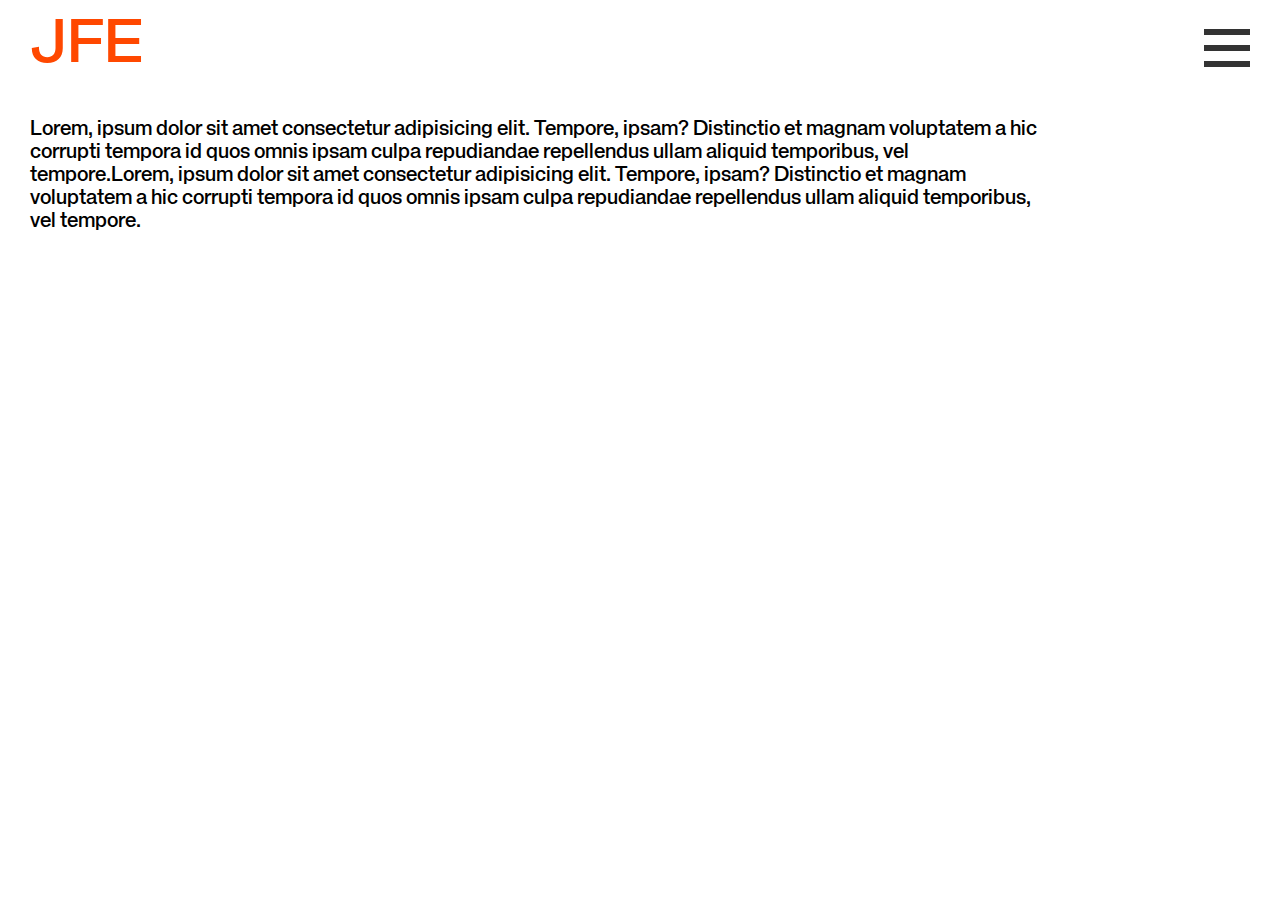
==== about.html @ 379cea58 "update for mobile" ====
<!DOCTYPE html>
<html lang="en">
<head>
    <meta charset="UTF-8">
    <meta name="viewport" content="width=device-width, initial-scale=1.0">
    <link rel="stylesheet" href="./styles/normalize.css" />
    <link rel="stylesheet" href="./styles/style.css" />

    <title>Joseph Field Eccles</title>
    <link rel="apple-touch-icon" sizes="57x57" href="./apple-icon-57x57.png">
    <link rel="apple-touch-icon" sizes="60x60" href="./apple-icon-60x60.png">
    <link rel="apple-touch-icon" sizes="72x72" href="./apple-icon-72x72.png">
    <link rel="apple-touch-icon" sizes="76x76" href="./apple-icon-76x76.png">
    <link rel="apple-touch-icon" sizes="114x114" href="./apple-icon-114x114.png">
    <link rel="apple-touch-icon" sizes="120x120" href="./apple-icon-120x120.png">
    <link rel="apple-touch-icon" sizes="144x144" href="./apple-icon-144x144.png">
    <link rel="apple-touch-icon" sizes="152x152" href="./apple-icon-152x152.png">
    <link rel="apple-touch-icon" sizes="180x180" href="./apple-icon-180x180.png">
    <link rel="icon" type="image/png" sizes="192x192"  href="./android-icon-192x192.png">
    <link rel="icon" type="image/png" sizes="32x32" href="./favicon-32x32.png">
    <link rel="icon" type="image/png" sizes="96x96" href="./favicon-96x96.png">
    <link rel="icon" type="image/png" sizes="16x16" href="./favicon-16x16.png">
    <link rel="manifest" href="/manifest.json">
    <meta name="msapplication-TileColor" content="#ffffff">
    <meta name="msapplication-TileImage" content="./ms-icon-144x144.png">
    <meta name="theme-color" content="#ffffff">
</head>
<body>
    <header>
        <nav>
            <div class="top-nav">
                <a href="https://engage-here.co.uk"><h2>JFE</h2></a>
            </div>
            <input class="menu-btn" type="checkbox" id="menu-btn" />
            <label class="menu-icon" for="menu-btn"><span class="navicon"></span></label>
            
            <div class="nav-menu">
                <a href="./index.html">WORK</a>
                <a href="./#">CV</a>
            </div> 
            
        </nav>
    </header>
    <main>
        <div class="about">
            <p>Lorem, ipsum dolor sit amet consectetur adipisicing elit. Tempore, ipsam? Distinctio et magnam voluptatem a hic corrupti tempora id quos omnis ipsam culpa repudiandae repellendus ullam aliquid temporibus, vel tempore.Lorem, ipsum dolor sit amet consectetur adipisicing elit. Tempore, ipsam? Distinctio et magnam voluptatem a hic corrupti tempora id quos omnis ipsam culpa repudiandae repellendus ullam aliquid temporibus, vel tempore.</p>
        </div>
    </main>
</body>
</html>
---- styles/style.css ----
* {
    box-sizing: border-box;
  }

:root {
    --Yellow: #ffe50f;
    --white: #fff;
    --black: #000;
    --background: #cfd7de;
    --accentRed: #ff0000;
    --accentBlue: #0000ff;
    --JFEtype: "TrainerGrotesk Regular";
    --EHtype2: "century_schoolbook_monospacRg";
}

@font-face{
    font-family:"TrainerGrotesk Regular";
    src:url("../fonts/TrainerGrotesk-Regular.woff2") format("woff2"),
    url("../fonts/TrainerGrotesk-Regular.woff") format("woff");
}

@font-face{
    font-family: "century_schoolbook_monospacRg";
    src: url('../EH_Website_Fonts/centuryschoolbookbt-monospace-webfont.woff2') format('woff2'),
           url('../EH_Website_Fonts/centuryschoolbookbt-monospace-webfont.woff') format('woff');
      font-weight: normal;
      font-style: normal;
}

/* General */

body {
    font-size: 100%;
    width: 100vw;
}

main {
height: auto;
width: 100%;
}

img {
  max-width: 100%;
  display: block;
  height: auto;
}

h1 {
font-family: "TrainerGrotesk Regular";
line-height: 0.8;
margin: 0; 
font-size: 6vw;
text-transform: uppercase;
font-weight: 400;
color: rgb(42, 95, 107);
}

h2 {
font-family: "TrainerGrotesk Regular";
line-height: 0.8;
margin: 0 auto 0 0; 
font-size: 6vw;
text-transform: uppercase;
font-weight: 100;
color: rgb(0, 0, 0);
text-align: left;
}

.top-nav h2 {
font-size: 60px;
color: rgb(255, 72, 0);
}

a {
  text-decoration: none;
  color: #000;
}

h3 {
  font-family: "TrainerGrotesk Regular";
  font-size: 20px;
  font-weight: 500;
  color: black;
  text-align: left;
  margin: 0 auto 0 0;
}

h4 {
 
}

h5 {
  font-family: var(--EHtype);
  font-size: 20px;
  font-weight: 500;
  color: var(--accentRed);
  text-align: left;
  margin: 0 auto 0 0;

}

h6 {
 
}

p {
  font-family: "TrainerGrotesk Regular";
  font-size: 20px;
  font-weight: 500;
}


section {
  display: flex;
  height: 90vh;
  width: 100vw;
  flex-direction: column;
  justify-content: space-between;
  align-items: left;
  background-color: rgb(239, 239, 239);
}

section:first-of-type {
  display: flex;
  height: 90vh;
  flex-direction: column;
  justify-content: center;
  align-items: center;
  background-color: rgb(255, 255, 255);
  padding-left: 30px;
}

section:nth-of-type(3) {
  background-color: rgb(255, 255, 255);
}

section:last-of-type {
  background-color: rgb(255, 255, 255);
}

.lockup {
  display: flex;
  flex-direction: row;
}

.lockup-reverse {
  display: flex;
  flex-direction: row-reverse;
}

.title {
  width: 50vw;
  padding: 30px;
}

.title h2 { 
  text-align: left;
  color: black;
}


picture {
  width: 50vw;
  position: relative;
}

.button-new {
  font-family: "TrainerGrotesk Regular";
  position: absolute;
  top: 50%;
  left: 50%;
  transform: translate(-50%, -50%);
  background-color: transparent;
  color: #fff;
  font-size: 30px;
  border: none;
  padding: 10px;
}

.caption{
  display: flex;
  flex-direction: row;
  align-items: end;
  width: 100vw;
  padding: 30px;
}

.caption p {
  width: calc(50vw - 30px);
  margin: 0;
  padding-right: 30px;
}

.credits {
  padding-left: 30px;
}

/* Header */

header {
  position: absolute;
  width: 100%;
  z-index: 3;
  padding: 0;
  margin: 0;
}

header a {
  text-decoration: none;
  color: var(--black);
}

/* -------------------------------- */

/* Navigation */
 
header nav {
  display: flex;
  justify-content: space-between;
  align-items: center;
  padding-right: 0px;
  width: 100vw;
  position: relative;
}

header .nav-logo {
  display: block;
  width: 250px;
  padding-left: 40px;
  padding-top: 12px;
  padding-bottom: 9px;
}


nav .nav-menu {
  margin: 0 auto;
  display: flex;
  flex-direction: column;
  overflow: hidden;
  position: relative;
  z-index: 0;
  padding-left: 0;
  justify-content: center;
  align-items: center;
  max-height: 0;
  background-color: lightgrey;
}

header .nav-contact {
  text-align: right;
  margin-right: 0px;
  padding: 16px;
  width: 0px;
  display: block;
}

header .nav-journal {
  padding: 16px;
}

header .nav-dropdown-button {
  color: var(--black);
  padding: 16px;
  border: none;
  background: var(--Yellow);
  text-align: center;
}

header .nav-dropdown {
  position: relative;
  display: inline-block;
}
  
header .nav-dropdown-content {
  display: none;
  position: absolute;
  background-color: var(--black);
  min-width: 200px;
  z-index: 1;
  left: 50%;
  margin-left: -100px;

}
  
header .nav-dropdown-content a {
  color: var(--white);
  padding: 1.5rem 0rem;
  text-decoration: none;
  display: block;
}
  
header .nav-dropdown-content a:hover {
  color: var(--Yellow);
}
  
header .nav-dropdown:hover .nav-dropdown-content {
  display: block;
}

/* -------------------------------- */

/* Navigation Setup for Mobile */

header .menu-icon {
  cursor: pointer;
  display: none;
  padding: 28px 40px;
  position: relative;
  user-select: none;
  z-index: 10;
}

header .menu-icon .navicon {
  background: #333;
  display: block;
  height: 5.5px;
  position: relative;
  transition: background .2s ease-out;
  width: 46px;
  margin: 0 0 0 auto;
}

header .menu-icon .navicon:before,
header .menu-icon .navicon:after {
  background: #333;
  content: '';
  display: block;
  height: 100%;
  position: absolute;
  transition: all .2s ease-out;
  width: 100%;
}

header .menu-icon .navicon:before {
  top: 16px;
}

header .menu-icon .navicon:after {
  top: -16px;
}

/* menu btn */
header .menu-btn {
  display: none;
}

header .menu-btn:checked ~ .menu-icon .navicon {
  background: transparent;
}

header .menu-btn:checked ~ .menu-icon .navicon:before {
  transform: rotate(-45deg);
}

header .menu-btn:checked ~ .menu-icon .navicon:after {
  transform: rotate(45deg);
}

header .menu-btn:checked ~ .menu-icon:not(.steps) .navicon:before,
header .menu-btn:checked ~ .menu-icon:not(.steps) .navicon:after {
  top: 0;
}

header nav {
  display: flex;
  justify-content: space-between;
  width: 100%;
  padding: 0;
  flex-wrap: wrap;
}

header .nav-journal {
  display: block;
}

nav .nav-contact {
  display: block;
  padding: 16px;
  text-align: center;
}

header label {
  width: calc(100vw - 147px);
  text-align: right;
}

header .nav-logo {
  display: block;
  margin: 0 auto 0 0;
  padding-left: 20px;
  width: 180px;
} 

header .nav-dropdown {
  display: flex;
  flex-direction: column;
  width: 100%;
}

header .nav-dropdown-button {
  display: block;
  text-align: center;
  width: 100%;
}

nav .top-nav {
  display: inline-block;
  justify-content: space-between;
  width: auto;
  position: relative;
  z-index: 100;
  padding-left: 30px;
  padding-top: 20px;

}

header .menu-icon {
  cursor: pointer;
  display: inline-block;
  padding-right: 30px;
padding-top: 45px;
}



header .nav-dropdown:active .nav-dropdown-content {
  display: block;
}

nav .nav-dropdown-content {
  display: none;
  position: relative;
  left: 0;
  margin-left: 0;
}

nav .nav-journal {
  display: block;
  padding: 16px;
}

#menu-btn:checked ~ .nav-menu {
  position: relative;
  min-height: 117vh;
  width: 100%;
  margin: -17vh auto 0 auto;
  z-index: 1;
}

.nav-menu a {
  font-family: "TrainerGrotesk Regular";
  line-height: 0.8;
  margin: 0; 
  font-size: 6vw;
}

  
  .close {
  color: rgb(239, 239, 239);
  font-size: 36px;
  position: absolute;
  right: 20px;
  top: 20px;
  font-family: "TrainerGrotesk Regular";
  z-index: 400;
  }
  
  .close:hover,
  .close:focus {
  color: rgb(255, 72, 0);
  text-decoration: none;
  cursor: pointer;
  }

  .film-preview {
    background-color: rgb(0, 0, 0) !important;
    height: 100vh;
    width: 100vw;
  }

  .vimeo {
    height: 100vh;
    padding: 10%;
  }
   
  iframe {
   
  }

  .about {
    padding: 100px 30px;
    max-width: 1080px;
  }

/* -------------------------------- */

@media screen and (max-width: 1000px) {



}

/* -------------------------------- */

@media screen and (max-width: 600px) {

h1 {
font-size: 11vw;
padding: 0 30px;
}

h2 {
  font-size: 11vw;
}

.nav-menu a {
font-size: 11vw;
}

.title {
  width: 70vw;
}

.title h2 {
    text-align: left;
    font-size: 11vw;
}

.top-nav h2 {
  font-size: 11vw;
}

.lockup {
  display: flex;
  flex-direction: column-reverse;
}
  
.lockup-reverse {
  display: flex;
  flex-direction: column-reverse;
}

picture {
  width: 100vw;
}

.caption {
  flex-direction: column;
  align-items: start;
}

.caption p {
  width: calc(100vw - 30px);
  padding-bottom: 30px;
}

.credits {
  padding-left: 0px;

}

section {
  height: 90vh;
  justify-content:start;
}

header label {
  width: calc(100vw - 50vw)

}

  

}
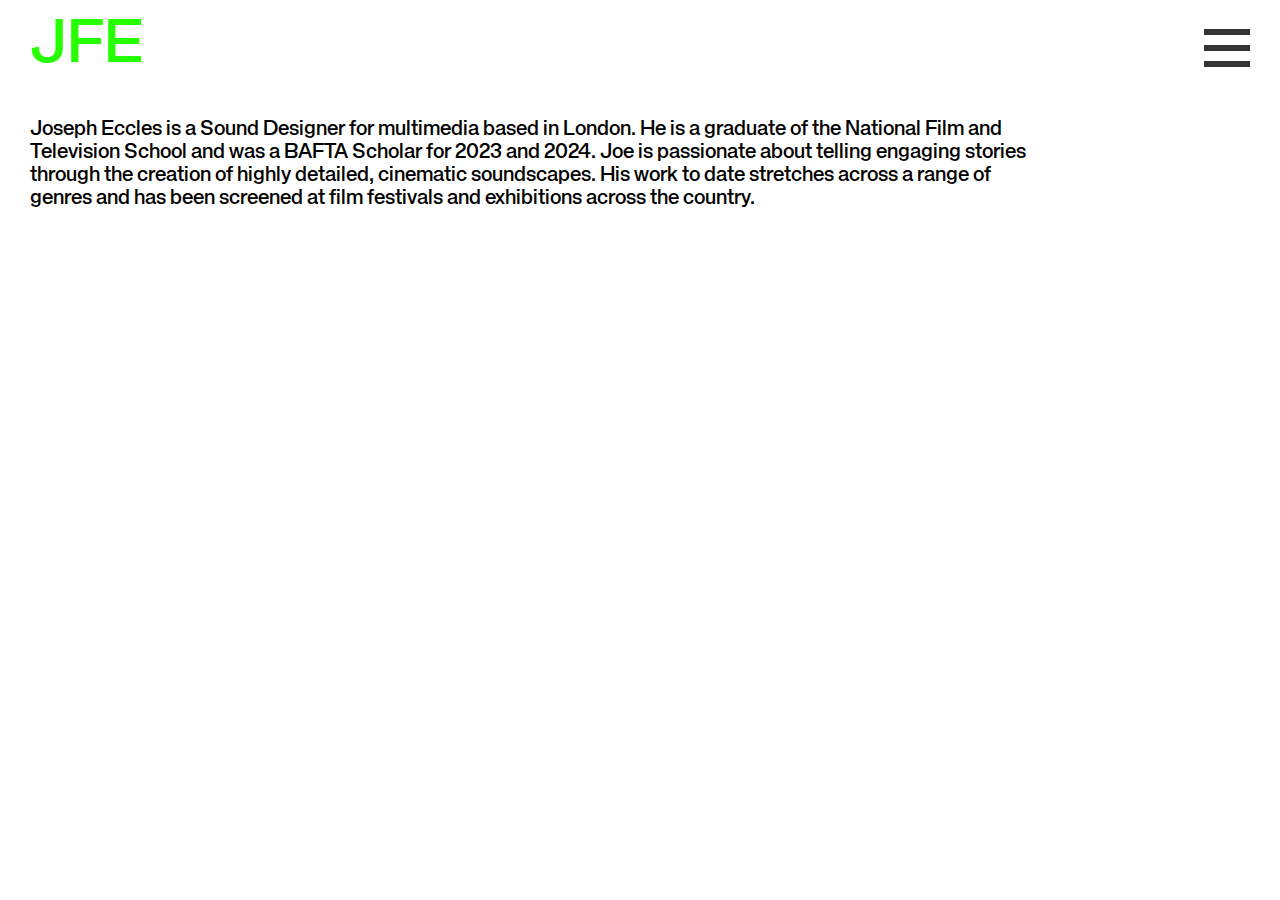
==== commit 17177963: "text update" ====
--- a/about.html
+++ b/about.html
@@ -29,7 +29,7 @@
     <header>
         <nav>
             <div class="top-nav">
-                <a href="https://engage-here.co.uk"><h2>JFE</h2></a>
+                <a href="./index.html"><h2>JFE</h2></a>
             </div>
             <input class="menu-btn" type="checkbox" id="menu-btn" />
             <label class="menu-icon" for="menu-btn"><span class="navicon"></span></label>
@@ -43,7 +43,7 @@
     </header>
     <main>
         <div class="about">
-            <p>Lorem, ipsum dolor sit amet consectetur adipisicing elit. Tempore, ipsam? Distinctio et magnam voluptatem a hic corrupti tempora id quos omnis ipsam culpa repudiandae repellendus ullam aliquid temporibus, vel tempore.Lorem, ipsum dolor sit amet consectetur adipisicing elit. Tempore, ipsam? Distinctio et magnam voluptatem a hic corrupti tempora id quos omnis ipsam culpa repudiandae repellendus ullam aliquid temporibus, vel tempore.</p>
+            <p>Joseph Eccles is a Sound Designer for multimedia based in London. He is a graduate of the National Film and Television School and was a BAFTA Scholar for 2023 and 2024. Joe is passionate about telling engaging stories through the creation of highly detailed, cinematic soundscapes. His work to date stretches across a range of genres and has been screened at film festivals and exhibitions across the country.</p>
         </div>
     </main>
 </body>
--- a/styles/style.css
+++ b/styles/style.css
@@ -47,7 +47,7 @@
 
 h1 {
 font-family: "TrainerGrotesk Regular";
-line-height: 0.8;
+line-height: 0.85;
 margin: 0; 
 font-size: 6vw;
 text-transform: uppercase;
@@ -57,7 +57,7 @@
 
 h2 {
 font-family: "TrainerGrotesk Regular";
-line-height: 0.8;
+line-height: 0.85;
 margin: 0 auto 0 0; 
 font-size: 6vw;
 text-transform: uppercase;
@@ -68,7 +68,7 @@
 
 .top-nav h2 {
 font-size: 60px;
-color: rgb(255, 72, 0);
+color: rgb(38, 255, 0);
 }
 
 a {
@@ -128,6 +128,7 @@
   align-items: center;
   background-color: rgb(255, 255, 255);
   padding-left: 30px;
+  padding-right: 30px;
 }
 
 section:nth-of-type(3) {
@@ -449,7 +450,7 @@
 
 .nav-menu a {
   font-family: "TrainerGrotesk Regular";
-  line-height: 0.8;
+  line-height: 0.85;
   margin: 0; 
   font-size: 6vw;
 }
@@ -506,15 +507,31 @@
 
 h1 {
 font-size: 11vw;
-padding: 0 30px;
+padding: 0px;
+text-align: left;
+margin: 0 auto 0 0;
+width: 70%
 }
 
 h2 {
   font-size: 11vw;
+  text-align: right;
+}
+
+h2:first-of-type {
+  margin: 0 0 0 auto;
+}
+
+.title.two{
+  margin: 0 0 0 auto;
+}
+
+.title.two h2 {
+  text-align: right;
 }
 
 .nav-menu a {
-font-size: 11vw;
+font-size: 16.5vw;
 }
 
 .title {
@@ -569,6 +586,17 @@
 
 }
 
-  
+section {
+  background-color: rgb(255, 255, 255);
+  height: 105vh;
+}
+
+section:first-of-type {
+  height: 90vh;
+}
+
+.vimeo {
+  padding: 10% 0;
+}   
 
 }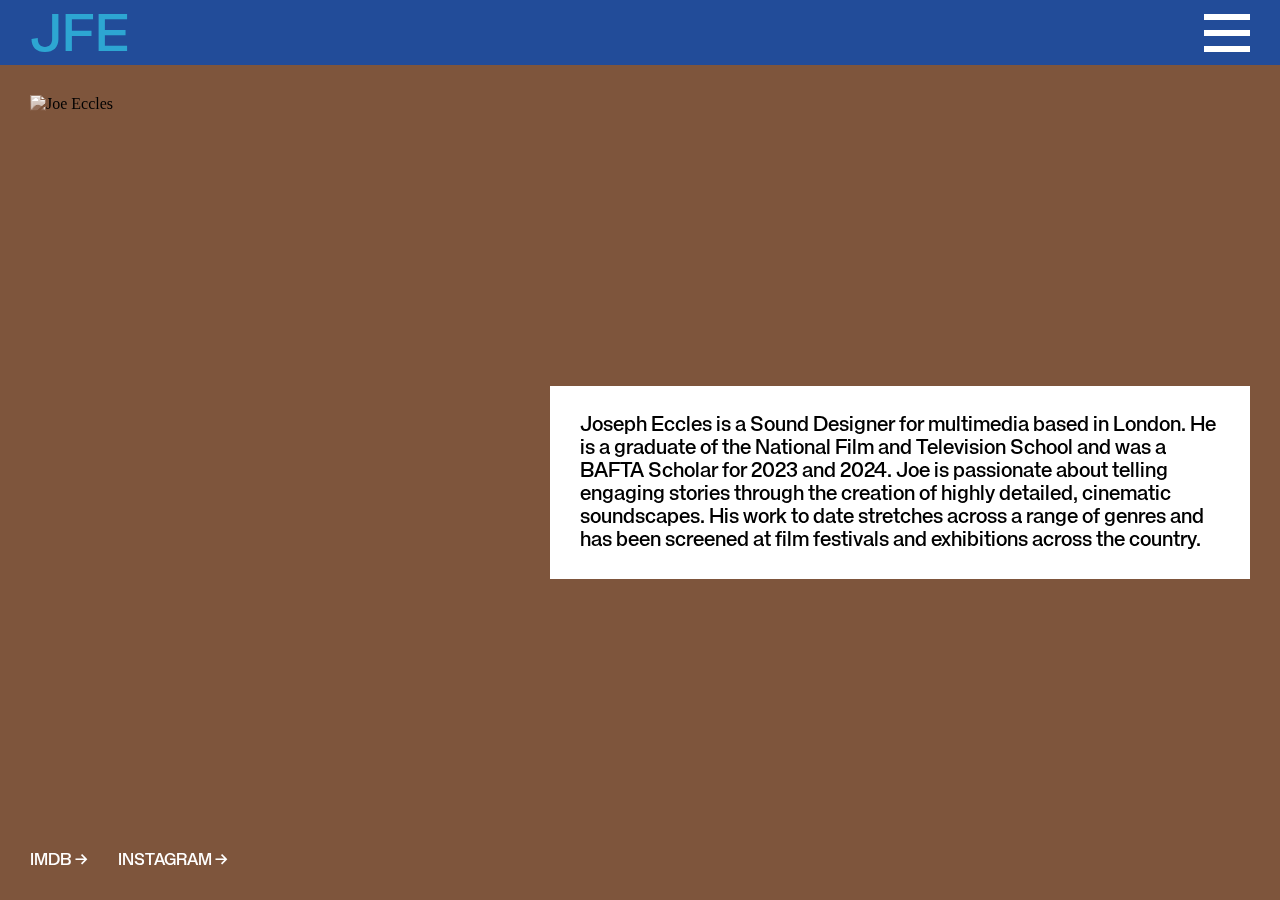
==== commit bdd59b0a: "costmetic update" ====
--- a/about.html
+++ b/about.html
@@ -41,9 +41,14 @@
             
         </nav>
     </header>
-    <main>
+    <main class="main-about">
         <div class="about">
+            <picture><img src="https://res.cloudinary.com/engage-here-cic/image/upload/v1736497521/JFE_Profile_aw77mb.jpg" alt="Joe Eccles"></picture>
             <p>Joseph Eccles is a Sound Designer for multimedia based in London. He is a graduate of the National Film and Television School and was a BAFTA Scholar for 2023 and 2024. Joe is passionate about telling engaging stories through the creation of highly detailed, cinematic soundscapes. His work to date stretches across a range of genres and has been screened at film festivals and exhibitions across the country.</p>
+            <div class="links">
+                <a href="http://">IMDB →</a>
+                <a href="http://">INSTAGRAM →</a>
+            </div>
         </div>
     </main>
 </body>
--- a/styles/style.css
+++ b/styles/style.css
@@ -39,10 +39,20 @@
 width: 100%;
 }
 
+.main-about {
+  background-color: rgb(126, 85, 60);
+}
+
+
 img {
   max-width: 100%;
   display: block;
   height: auto;
+}
+
+.about picture img {
+  filter: grayscale();
+  mix-blend-mode: hard-light;
 }
 
 h1 {
@@ -52,7 +62,7 @@
 font-size: 6vw;
 text-transform: uppercase;
 font-weight: 400;
-color: rgb(42, 95, 107);
+color: rgb(68, 88, 47);
 }
 
 h2 {
@@ -61,14 +71,51 @@
 margin: 0 auto 0 0; 
 font-size: 6vw;
 text-transform: uppercase;
-font-weight: 100;
-color: rgb(0, 0, 0);
+font-weight: 400;
+color: rgb(126, 85, 60);
 text-align: left;
 }
 
 .top-nav h2 {
-font-size: 60px;
-color: rgb(38, 255, 0);
+font-size: 52px;
+color: rgb(45, 166, 210);
+padding-top: 4px;
+line-height: 1.1;
+
+}
+
+section:first-of-type button {
+ border: none; 
+ background: none;
+ position: absolute;
+ bottom: 15px;
+ right: 22px;
+}
+
+section:first-of-type button a {
+  font-size: 60px;
+  font-weight: 400;
+  line-height: 0.85;
+  font-family: "TrainerGrotesk Regular";
+  margin: 0;
+  color: black;
+}
+
+section:last-of-type button {
+  border: none; 
+  background: none;
+  position: absolute;
+  bottom: 15px;
+  right: 22px;
+ }
+
+ section:last-of-type button a {
+  font-size: 60px;
+  font-weight: 400;
+  line-height: 0.85;
+  font-family: "TrainerGrotesk Regular";
+  margin: 0;
+  color: rgb(255, 255, 255);
 }
 
 a {
@@ -78,7 +125,7 @@
 
 h3 {
   font-family: "TrainerGrotesk Regular";
-  font-size: 20px;
+  font-size: 16px;
   font-weight: 500;
   color: black;
   text-align: left;
@@ -112,30 +159,43 @@
 
 section {
   display: flex;
-  height: 90vh;
+  height: 100vh;
   width: 100vw;
   flex-direction: column;
   justify-content: space-between;
   align-items: left;
   background-color: rgb(239, 239, 239);
+  padding-top: 65px;
+  position: relative;
+}
+
+.snap {
+  scroll-snap-align: start;
 }
 
 section:first-of-type {
-  display: flex;
-  height: 90vh;
+ 
+  display: flex;
+  height: 100vh;
   flex-direction: column;
   justify-content: center;
   align-items: center;
   background-color: rgb(255, 255, 255);
   padding-left: 30px;
   padding-right: 30px;
-}
-
-section:nth-of-type(3) {
-  background-color: rgb(255, 255, 255);
+  padding-bottom: 65px;;
 }
 
 section:last-of-type {
+  background-color: rgb(68, 88, 47);
+  display: flex;
+  flex-direction: column;
+  justify-content: center;
+  align-items: center;
+  color: white;
+}
+
+.section-white {
   background-color: rgb(255, 255, 255);
 }
 
@@ -204,11 +264,13 @@
   z-index: 3;
   padding: 0;
   margin: 0;
+  background-color: rgb(34, 76, 153);
+  color: white;
 }
 
 header a {
   text-decoration: none;
-  color: var(--black);
+  color: rgb(45, 166, 210);
 }
 
 /* -------------------------------- */
@@ -218,10 +280,10 @@
 header nav {
   display: flex;
   justify-content: space-between;
-  align-items: center;
   padding-right: 0px;
   width: 100vw;
   position: relative;
+  height: 65px;
 }
 
 header .nav-logo {
@@ -244,7 +306,7 @@
   justify-content: center;
   align-items: center;
   max-height: 0;
-  background-color: lightgrey;
+  background-color: rgb(68, 88, 47);
 }
 
 header .nav-contact {
@@ -305,14 +367,14 @@
 header .menu-icon {
   cursor: pointer;
   display: none;
-  padding: 28px 40px;
+  padding: 20px 40px;
   position: relative;
   user-select: none;
   z-index: 10;
 }
 
 header .menu-icon .navicon {
-  background: #333;
+  background: rgb(255, 255, 255);
   display: block;
   height: 5.5px;
   position: relative;
@@ -323,7 +385,7 @@
 
 header .menu-icon .navicon:before,
 header .menu-icon .navicon:after {
-  background: #333;
+  background: rgb(255, 255, 255);
   content: '';
   display: block;
   height: 100%;
@@ -411,7 +473,7 @@
   position: relative;
   z-index: 100;
   padding-left: 30px;
-  padding-top: 20px;
+  padding-top: 8px;
 
 }
 
@@ -419,7 +481,7 @@
   cursor: pointer;
   display: inline-block;
   padding-right: 30px;
-padding-top: 45px;
+  padding-top: 30px;
 }
 
 
@@ -442,7 +504,7 @@
 
 #menu-btn:checked ~ .nav-menu {
   position: relative;
-  min-height: 117vh;
+  min-height: 113vh;
   width: 100%;
   margin: -17vh auto 0 auto;
   z-index: 1;
@@ -456,7 +518,7 @@
 }
 
   
-  .close {
+.close {
   color: rgb(239, 239, 239);
   font-size: 36px;
   position: absolute;
@@ -464,7 +526,29 @@
   top: 20px;
   font-family: "TrainerGrotesk Regular";
   z-index: 400;
-  }
+}
+
+.parent {
+  scroll-snap-type: y mandatory;
+  height: 100vh;
+  overflow: scroll;
+  -webkit-transform: translateZ(0px);
+-webkit-transform: translate3d(0,0,0);
+-webkit-perspective: 1000;
+}
+
+.disclaimer {
+  color: rgb(239, 239, 239);
+  font-size: 12px;
+  position: absolute;
+  bottom: 20px;
+  left: 50%;
+  transform: translate(-50%, -50%);
+  font-family: "TrainerGrotesk Regular";
+  z-index: 400;
+
+  }
+
   
   .close:hover,
   .close:focus {
@@ -489,8 +573,56 @@
   }
 
   .about {
-    padding: 100px 30px;
-    max-width: 1080px;
+    display: flex;
+    flex-direction: column;
+    justify-content: space-between;
+    align-items: start;
+    padding: 95px 30px 30px 30px;
+    width: 100%;
+    min-height: 100vh;
+  }
+
+  .about picture {
+    width: 350px;
+    margin: 0 auto 0 0;
+  }
+
+  .about p{
+    max-width: 700px;
+    background-color: rgb(255, 255, 255);
+    padding: 30px 30px 25px 30px;
+    margin: 30px 0 0 auto;
+  }
+
+  .about a {
+    max-width: 700px;
+    background-color: rgba(255, 255, 255, 0);
+    padding: 0;
+    font-family: "TrainerGrotesk Regular";
+    z-index: 400;
+    font-size: 16px;
+    color: white;
+    
+  }
+
+  .about .links {
+    display: flex;
+    flex-direction: row;
+    justify-content: space-between;
+    gap: 30px;
+    margin: 0 0 -30px -30px;
+    padding: 30px;
+  }
+
+  footer {
+    width: 100vw;
+    background-color: rgb(42, 203, 104);
+    color: black;
+    display: flex;
+    padding: 20px;
+    flex-direction: row;
+    justify-content: start;
+
   }
 
 /* -------------------------------- */
@@ -535,7 +667,7 @@
 }
 
 .title {
-  width: 70vw;
+  width: 80vw;
 }
 
 .title h2 {
@@ -547,6 +679,10 @@
   font-size: 11vw;
 }
 
+h3 {
+  font-size: 16px !important;
+  }
+
 .lockup {
   display: flex;
   flex-direction: column-reverse;
@@ -573,26 +709,26 @@
 
 .credits {
   padding-left: 0px;
-
+}
+
+.button-new {
+  font-size: 20px;
 }
 
 section {
-  height: 90vh;
+  height: auto;
   justify-content:start;
+  background-color: rgb(255, 255, 255);
+  min-height: 105vh;
 }
 
 header label {
   width: calc(100vw - 50vw)
-
-}
-
-section {
-  background-color: rgb(255, 255, 255);
-  height: 105vh;
-}
+}
+
 
 section:first-of-type {
-  height: 90vh;
+  min-height: 100vh;
 }
 
 .vimeo {
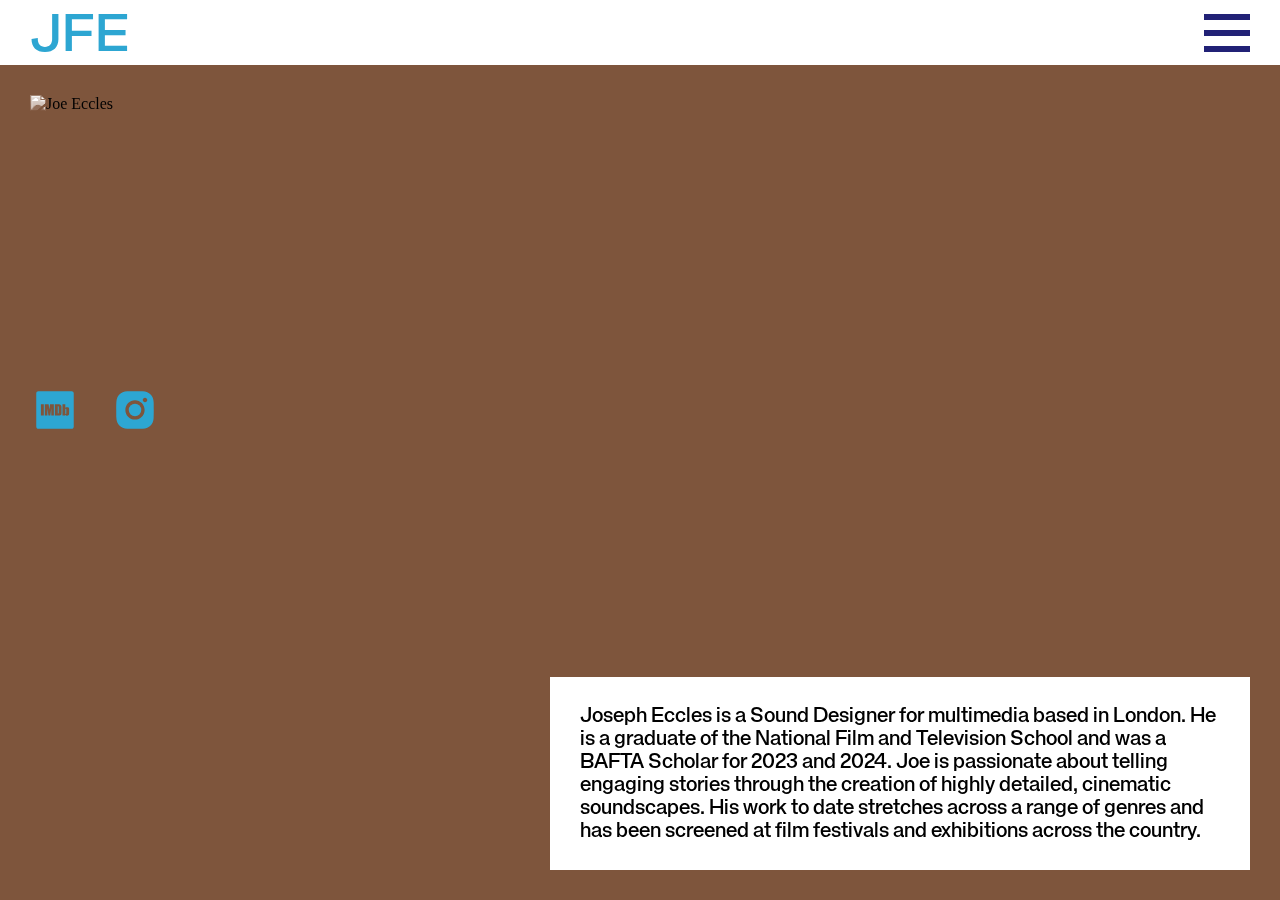
==== commit d35c6917: "cosmetic updates" ====
--- a/about.html
+++ b/about.html
@@ -35,8 +35,7 @@
             <label class="menu-icon" for="menu-btn"><span class="navicon"></span></label>
             
             <div class="nav-menu">
-                <a href="./index.html">WORK</a>
-                <a href="./#">CV</a>
+                <a href="./index.html">FILMS</a>
             </div> 
             
         </nav>
@@ -44,11 +43,12 @@
     <main class="main-about">
         <div class="about">
             <picture><img src="https://res.cloudinary.com/engage-here-cic/image/upload/v1736497521/JFE_Profile_aw77mb.jpg" alt="Joe Eccles"></picture>
+            <div class="links">
+                <a href="https://www.imdb.com/name/nm16236969/?ref_=ext_shr_lnk"><img src="./svg/imdb.svg" alt=""></a>
+                <a href="https://www.instagram.com/field.eccles/"><img src="./svg/Instagram.svg" alt=""></a>
+            </div>
             <p>Joseph Eccles is a Sound Designer for multimedia based in London. He is a graduate of the National Film and Television School and was a BAFTA Scholar for 2023 and 2024. Joe is passionate about telling engaging stories through the creation of highly detailed, cinematic soundscapes. His work to date stretches across a range of genres and has been screened at film festivals and exhibitions across the country.</p>
-            <div class="links">
-                <a href="http://">IMDB →</a>
-                <a href="http://">INSTAGRAM →</a>
-            </div>
+            
         </div>
     </main>
 </body>
--- a/styles/style.css
+++ b/styles/style.css
@@ -193,6 +193,11 @@
   justify-content: center;
   align-items: center;
   color: white;
+  padding: 30px;
+}
+
+section:last-of-type p {
+  text-align: center;
 }
 
 .section-white {
@@ -233,7 +238,7 @@
   transform: translate(-50%, -50%);
   background-color: transparent;
   color: #fff;
-  font-size: 30px;
+  font-size: 18px;
   border: none;
   padding: 10px;
 }
@@ -264,7 +269,7 @@
   z-index: 3;
   padding: 0;
   margin: 0;
-  background-color: rgb(34, 76, 153);
+  background-color: white;
   color: white;
 }
 
@@ -374,7 +379,7 @@
 }
 
 header .menu-icon .navicon {
-  background: rgb(255, 255, 255);
+  background: rgb(33, 33, 118);
   display: block;
   height: 5.5px;
   position: relative;
@@ -385,7 +390,7 @@
 
 header .menu-icon .navicon:before,
 header .menu-icon .navicon:after {
-  background: rgb(255, 255, 255);
+  background: rgb(33, 33, 118);
   content: '';
   display: block;
   height: 100%;
@@ -512,10 +517,12 @@
 
 .nav-menu a {
   font-family: "TrainerGrotesk Regular";
-  line-height: 0.85;
+  line-height: 0.9;
   margin: 0; 
   font-size: 6vw;
 }
+
+
 
   
 .close {
@@ -591,7 +598,7 @@
     max-width: 700px;
     background-color: rgb(255, 255, 255);
     padding: 30px 30px 25px 30px;
-    margin: 30px 0 0 auto;
+    margin: 0px 0 0 auto;
   }
 
   .about a {
@@ -614,6 +621,10 @@
     padding: 30px;
   }
 
+  .links img {
+    height: 50px;;
+  }
+
   footer {
     width: 100vw;
     background-color: rgb(42, 203, 104);
@@ -625,11 +636,15 @@
 
   }
 
+ 
+
 /* -------------------------------- */
 
 @media screen and (max-width: 1000px) {
 
-
+  .about p{
+    margin: 30px 0 0 auto;
+  }
 
 }
 
@@ -663,7 +678,7 @@
 }
 
 .nav-menu a {
-font-size: 16.5vw;
+font-size: 11vw;
 }
 
 .title {
@@ -712,13 +727,12 @@
 }
 
 .button-new {
-  font-size: 20px;
+  font-size: 18px;
 }
 
 section {
   height: auto;
   justify-content:start;
-  background-color: rgb(255, 255, 255);
   min-height: 105vh;
 }
 
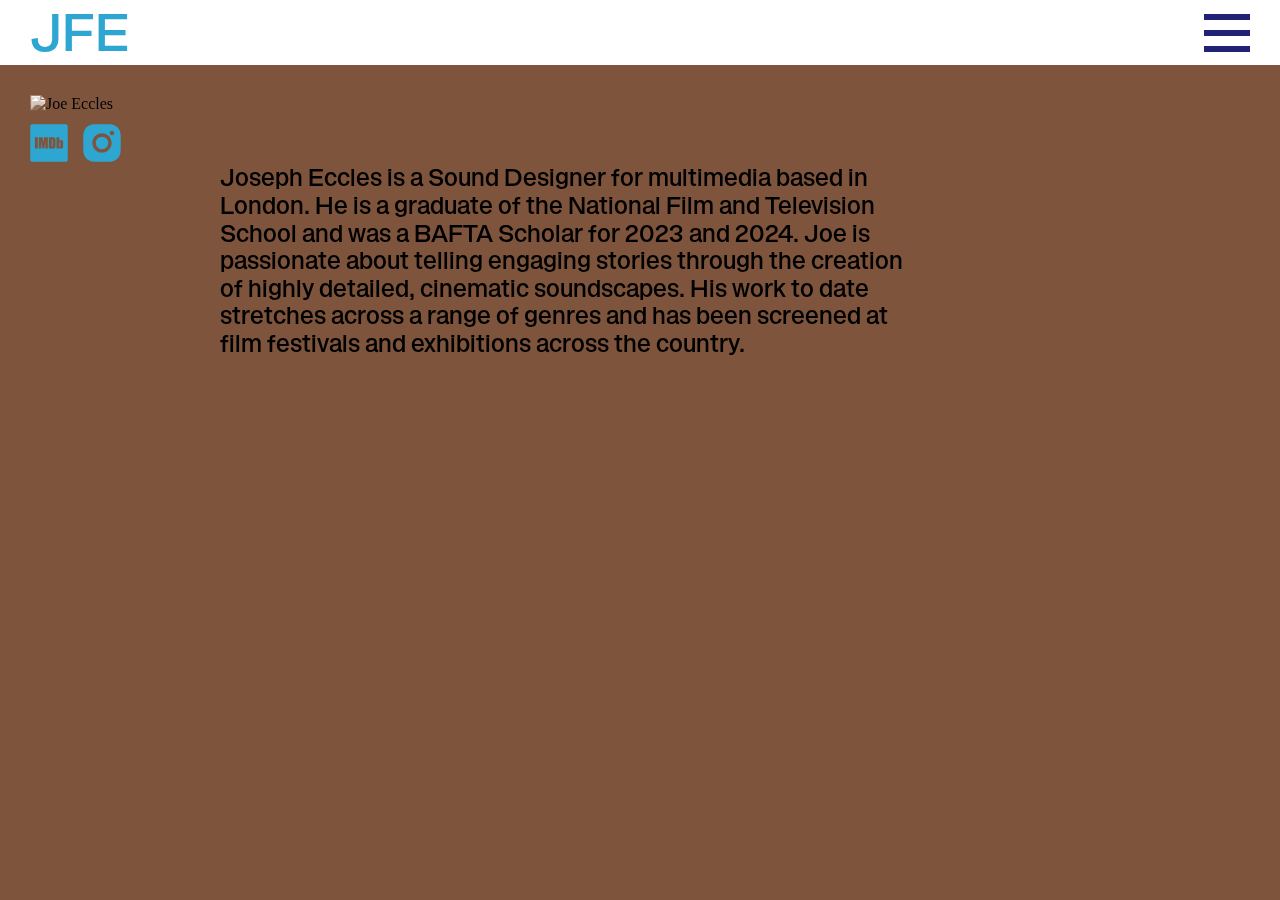
==== commit ed3ba236: "update about" ====
--- a/about.html
+++ b/about.html
@@ -47,7 +47,10 @@
                 <a href="https://www.imdb.com/name/nm16236969/?ref_=ext_shr_lnk"><img src="./svg/imdb.svg" alt=""></a>
                 <a href="https://www.instagram.com/field.eccles/"><img src="./svg/Instagram.svg" alt=""></a>
             </div>
-            <p>Joseph Eccles is a Sound Designer for multimedia based in London. He is a graduate of the National Film and Television School and was a BAFTA Scholar for 2023 and 2024. Joe is passionate about telling engaging stories through the creation of highly detailed, cinematic soundscapes. His work to date stretches across a range of genres and has been screened at film festivals and exhibitions across the country.</p>
+            <p>Joseph Eccles is a Sound Designer for multimedia based in London. He is a graduate of the National Film and Television School and was a BAFTA Scholar for 2023 and 2024. Joe is passionate about telling engaging stories through the creation of highly detailed, cinematic soundscapes. His work to date stretches across a range of genres and has been screened at film festivals and exhibitions across the country.
+                
+            </p>
+            
             
         </div>
     </main>
--- a/styles/style.css
+++ b/styles/style.css
@@ -57,7 +57,7 @@
 
 h1 {
 font-family: "TrainerGrotesk Regular";
-line-height: 0.85;
+line-height: 0.9;
 margin: 0; 
 font-size: 6vw;
 text-transform: uppercase;
@@ -67,7 +67,7 @@
 
 h2 {
 font-family: "TrainerGrotesk Regular";
-line-height: 0.85;
+line-height: 0.9;
 margin: 0 auto 0 0; 
 font-size: 6vw;
 text-transform: uppercase;
@@ -95,7 +95,7 @@
 section:first-of-type button a {
   font-size: 60px;
   font-weight: 400;
-  line-height: 0.85;
+  line-height: 0.9;
   font-family: "TrainerGrotesk Regular";
   margin: 0;
   color: black;
@@ -152,7 +152,7 @@
 
 p {
   font-family: "TrainerGrotesk Regular";
-  font-size: 20px;
+  font-size: 24px;
   font-weight: 500;
 }
 
@@ -165,7 +165,7 @@
   justify-content: space-between;
   align-items: left;
   background-color: rgb(239, 239, 239);
-  padding-top: 65px;
+  padding-top: 60px;
   position: relative;
 }
 
@@ -238,9 +238,10 @@
   transform: translate(-50%, -50%);
   background-color: transparent;
   color: #fff;
-  font-size: 18px;
+  font-size: 24px;
   border: none;
   padding: 10px;
+  width: 220px;
 }
 
 .caption{
@@ -275,7 +276,7 @@
 
 header a {
   text-decoration: none;
-  color: rgb(45, 166, 210);
+  color: rgb(255, 255, 255);
 }
 
 /* -------------------------------- */
@@ -311,7 +312,7 @@
   justify-content: center;
   align-items: center;
   max-height: 0;
-  background-color: rgb(68, 88, 47);
+  background-color: rgb(255, 106, 0);
 }
 
 header .nav-contact {
@@ -582,22 +583,22 @@
   .about {
     display: flex;
     flex-direction: column;
-    justify-content: space-between;
+    justify-content: top;
     align-items: start;
     padding: 95px 30px 30px 30px;
     width: 100%;
     min-height: 100vh;
+    max-width: 950px;
   }
 
   .about picture {
-    width: 350px;
+    width: auto;
+    max-width: 350px;
     margin: 0 auto 0 0;
   }
 
   .about p{
     max-width: 700px;
-    background-color: rgb(255, 255, 255);
-    padding: 30px 30px 25px 30px;
     margin: 0px 0 0 auto;
   }
 
@@ -616,9 +617,11 @@
     display: flex;
     flex-direction: row;
     justify-content: space-between;
-    gap: 30px;
-    margin: 0 0 -30px -30px;
+    gap: 3px;
+    margin: -25px 0 -30px -36px;
     padding: 30px;
+    position: relative;
+    z-index: 1;
   }
 
   .links img {
@@ -670,11 +673,11 @@
 }
 
 .title.two{
-  margin: 0 0 0 auto;
+
 }
 
 .title.two h2 {
-  text-align: right;
+  text-align: left;
 }
 
 .nav-menu a {
@@ -683,6 +686,7 @@
 
 .title {
   width: 80vw;
+  padding: 25px 30px 10px 30px;
 }
 
 .title h2 {
@@ -691,12 +695,16 @@
 }
 
 .top-nav h2 {
-  font-size: 11vw;
+  font-size: 52px;
 }
 
 h3 {
   font-size: 16px !important;
-  }
+}
+
+p {
+  font-size: 18px;
+}
 
 .lockup {
   display: flex;
@@ -715,6 +723,7 @@
 .caption {
   flex-direction: column;
   align-items: start;
+  padding: 20px 30px 20px 30px
 }
 
 .caption p {
@@ -728,12 +737,13 @@
 
 .button-new {
   font-size: 18px;
+  width: 170px;
 }
 
 section {
   height: auto;
   justify-content:start;
-  min-height: 105vh;
+  min-height: 100vh;
 }
 
 header label {
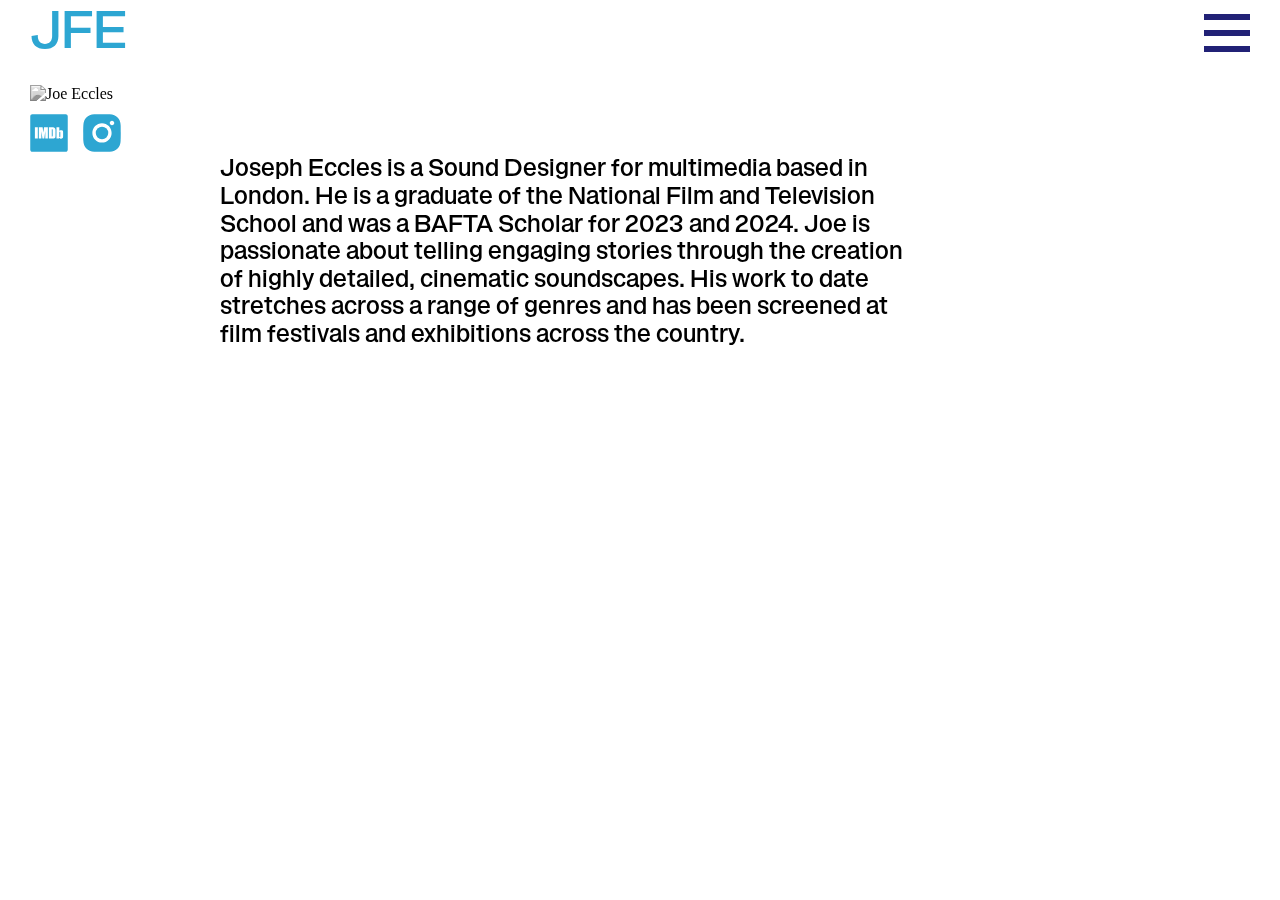
==== commit f40aff4b: "Update new video" ====
--- a/about.html
+++ b/about.html
@@ -29,13 +29,13 @@
     <header>
         <nav>
             <div class="top-nav">
-                <a href="./index.html"><h2>JFE</h2></a>
+                <a href="./index"><h2>JFE</h2></a>
             </div>
             <input class="menu-btn" type="checkbox" id="menu-btn" />
             <label class="menu-icon" for="menu-btn"><span class="navicon"></span></label>
             
             <div class="nav-menu">
-                <a href="./index.html">FILMS</a>
+                <a href="./index">FILMS</a>
             </div> 
             
         </nav>
--- a/styles/style.css
+++ b/styles/style.css
@@ -32,6 +32,9 @@
 body {
     font-size: 100%;
     width: 100vw;
+    min-height: 100vh;
+    /* mobile viewport bug fix */
+    min-height: -webkit-fill-available;
 }
 
 main {
@@ -40,7 +43,7 @@
 }
 
 .main-about {
-  background-color: rgb(126, 85, 60);
+  background-color: rgb(255, 255, 255);
 }
 
 
@@ -48,11 +51,17 @@
   max-width: 100%;
   display: block;
   height: auto;
+  
+}
+
+.about picture {
+  background-color: rgb(255, 255, 255);
 }
 
 .about picture img {
   filter: grayscale();
-  mix-blend-mode: hard-light;
+  mix-blend-mode: multiply;
+ 
 }
 
 h1 {
@@ -74,13 +83,14 @@
 font-weight: 400;
 color: rgb(126, 85, 60);
 text-align: left;
+letter-spacing: -1px;
 }
 
 .top-nav h2 {
 font-size: 52px;
 color: rgb(45, 166, 210);
-padding-top: 4px;
-line-height: 1.1;
+padding-top: 0;
+line-height: 0.9;
 
 }
 
@@ -276,7 +286,7 @@
 
 header a {
   text-decoration: none;
-  color: rgb(255, 255, 255);
+  color: rgb(33, 33, 118);
 }
 
 /* -------------------------------- */
@@ -312,7 +322,7 @@
   justify-content: center;
   align-items: center;
   max-height: 0;
-  background-color: rgb(255, 106, 0);
+  background-color: rgb(255, 183, 0);
 }
 
 header .nav-contact {
@@ -479,7 +489,7 @@
   position: relative;
   z-index: 100;
   padding-left: 30px;
-  padding-top: 8px;
+  padding-top: 14px;
 
 }
 
@@ -521,6 +531,7 @@
   line-height: 0.9;
   margin: 0; 
   font-size: 6vw;
+  padding-top: 8.5vh;
 }
 
 
@@ -585,7 +596,7 @@
     flex-direction: column;
     justify-content: top;
     align-items: start;
-    padding: 95px 30px 30px 30px;
+    padding: 85px 30px 30px 30px;
     width: 100%;
     min-height: 100vh;
     max-width: 950px;
@@ -646,7 +657,8 @@
 @media screen and (max-width: 1000px) {
 
   .about p{
-    margin: 30px 0 0 auto;
+    margin: 24px 0 0 auto;
+    font-size: 20px;
   }
 
 }
@@ -681,7 +693,8 @@
 }
 
 .nav-menu a {
-font-size: 11vw;
+font-size: 17vw;
+padding-top: 0;
 }
 
 .title {
@@ -691,7 +704,7 @@
 
 .title h2 {
     text-align: left;
-    font-size: 11vw;
+    font-size: 12vw;
 }
 
 .top-nav h2 {
@@ -752,11 +765,16 @@
 
 
 section:first-of-type {
-  min-height: 100vh;
-}
+min-height: 88vh;
+}
+
+section:last-of-type {
+  }
 
 .vimeo {
   padding: 10% 0;
 }   
 
+
+
 }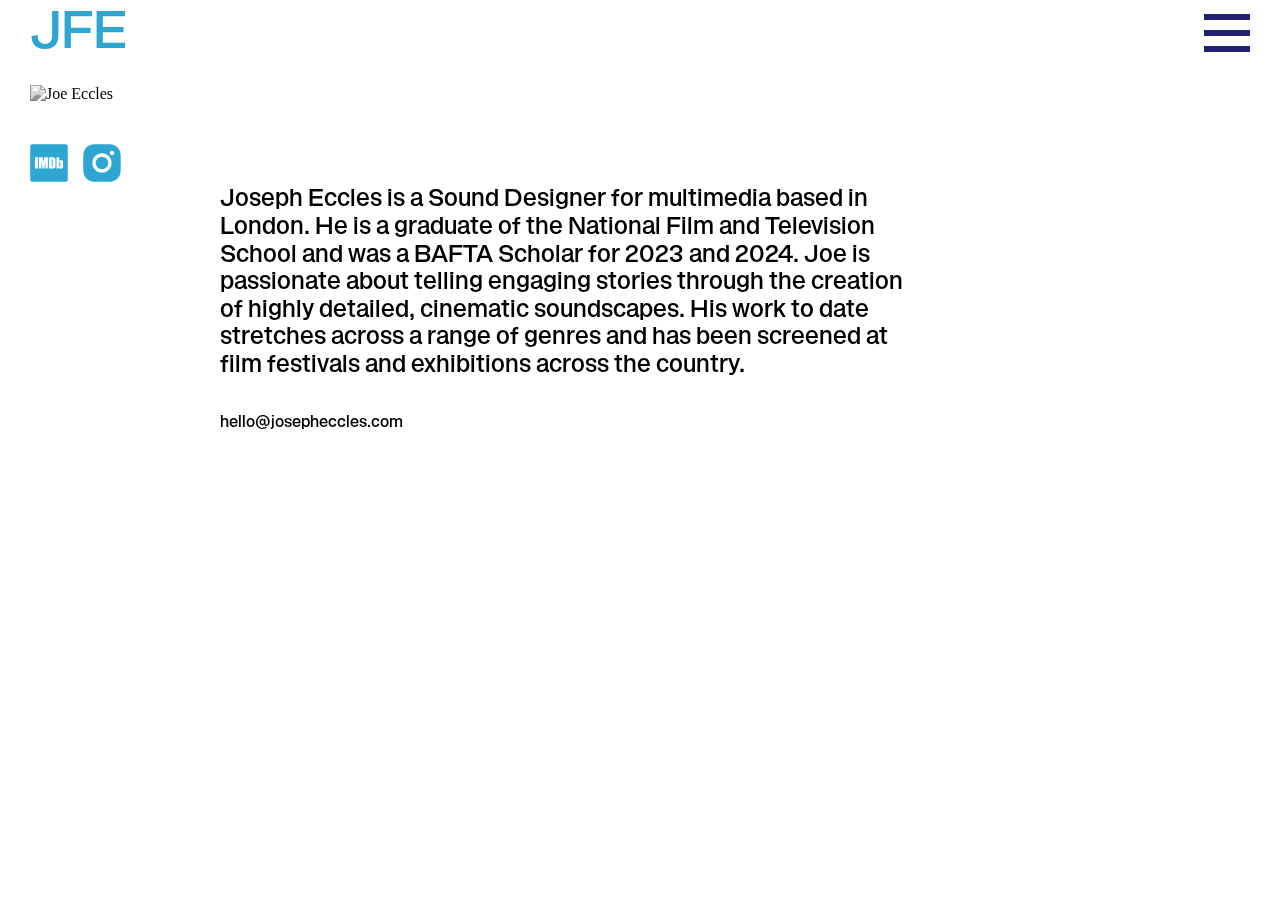
==== commit e1dd1ef3: "update contact" ====
--- a/about.html
+++ b/about.html
@@ -47,9 +47,10 @@
                 <a href="https://www.imdb.com/name/nm16236969/?ref_=ext_shr_lnk"><img src="./svg/imdb.svg" alt=""></a>
                 <a href="https://www.instagram.com/field.eccles/"><img src="./svg/Instagram.svg" alt=""></a>
             </div>
-            <p>Joseph Eccles is a Sound Designer for multimedia based in London. He is a graduate of the National Film and Television School and was a BAFTA Scholar for 2023 and 2024. Joe is passionate about telling engaging stories through the creation of highly detailed, cinematic soundscapes. His work to date stretches across a range of genres and has been screened at film festivals and exhibitions across the country.
-                
+            <p>Joseph Eccles is a Sound Designer for multimedia based in London. He is a graduate of the National Film and Television School and was a BAFTA Scholar for 2023 and 2024. Joe is passionate about telling engaging stories through the creation of highly detailed, cinematic soundscapes. His work to date stretches across a range of genres and has been screened at film festivals and exhibitions across the country.<br><br>
+                <a href="mailto:hello@josepheccles.com">hello@josepheccles.com</a>  
             </p>
+            
             
             
         </div>
--- a/styles/style.css
+++ b/styles/style.css
@@ -208,6 +208,9 @@
 
 section:last-of-type p {
   text-align: center;
+  font-size: 16px;
+  position: absolute;
+  bottom: 15px;
 }
 
 .section-white {
@@ -500,8 +503,6 @@
   padding-top: 30px;
 }
 
-
-
 header .nav-dropdown:active .nav-dropdown-content {
   display: block;
 }
@@ -517,6 +518,7 @@
   display: block;
   padding: 16px;
 }
+
 
 #menu-btn:checked ~ .nav-menu {
   position: relative;
@@ -533,9 +535,6 @@
   font-size: 6vw;
   padding-top: 8.5vh;
 }
-
-
-
   
 .close {
   color: rgb(239, 239, 239);
@@ -565,7 +564,6 @@
   transform: translate(-50%, -50%);
   font-family: "TrainerGrotesk Regular";
   z-index: 400;
-
   }
 
   
@@ -614,13 +612,14 @@
   }
 
   .about a {
-    max-width: 700px;
     background-color: rgba(255, 255, 255, 0);
     padding: 0;
+    padding-top: 30px;
     font-family: "TrainerGrotesk Regular";
     z-index: 400;
     font-size: 16px;
-    color: white;
+    color: rgb(0, 0, 0);
+
     
   }
 
@@ -647,7 +646,13 @@
     padding: 20px;
     flex-direction: row;
     justify-content: start;
-
+  }
+
+  section:last-of-type a {
+    font-family: "TrainerGrotesk Regular";
+    font-size: 24px;
+    font-weight: 500;
+    color: white;
   }
 
  
@@ -768,9 +773,10 @@
 min-height: 88vh;
 }
 
-section:last-of-type {
-  }
-
+section:last-of-type p {
+  text-align: left;
+  left: 30px;
+}
 .vimeo {
   padding: 10% 0;
 }   
